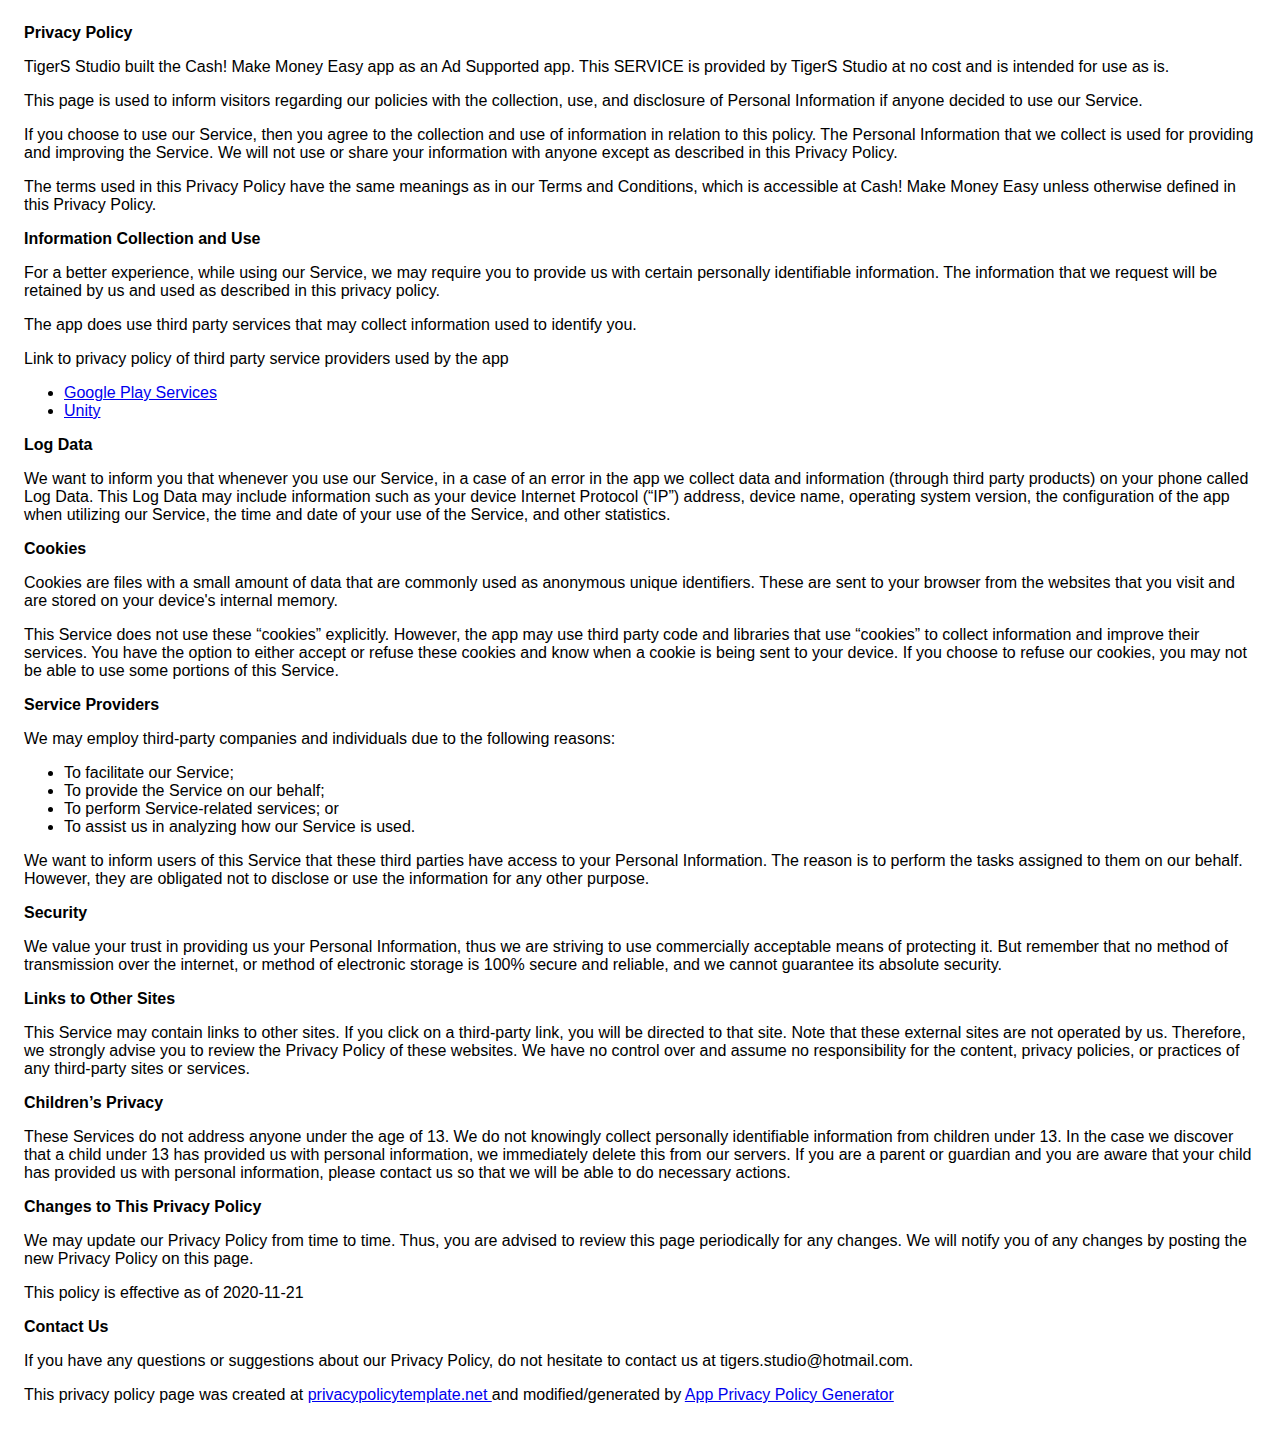
==== privacy.html @ b7ceb6d4 "priv & terms" ====
<!DOCTYPE html>
    <html>
    <head>
      <meta charset='utf-8'>
      <meta name='viewport' content='width=device-width'>
      <title>Privacy Policy</title>
      <style> body { font-family: 'Helvetica Neue', Helvetica, Arial, sans-serif; padding:1em; } </style>
    </head>
    <body>
    <strong>Privacy Policy</strong> <p>
                  TigerS Studio built the Cash! Make Money Easy app as
                  an Ad Supported app. This SERVICE is provided by
                  TigerS Studio at no cost and is intended for use as
                  is.
                </p> <p>
                  This page is used to inform visitors regarding our
                  policies with the collection, use, and disclosure of Personal
                  Information if anyone decided to use our Service.
                </p> <p>
                  If you choose to use our Service, then you agree to
                  the collection and use of information in relation to this
                  policy. The Personal Information that we collect is
                  used for providing and improving the Service. We will not use or share your information with
                  anyone except as described in this Privacy Policy.
                </p> <p>
                  The terms used in this Privacy Policy have the same meanings
                  as in our Terms and Conditions, which is accessible at
                  Cash! Make Money Easy unless otherwise defined in this Privacy Policy.
                </p> <p><strong>Information Collection and Use</strong></p> <p>
                  For a better experience, while using our Service, we
                  may require you to provide us with certain personally
                  identifiable information. The information that
                  we request will be retained by us and used as described in this privacy policy.
                </p> <div><p>
                    The app does use third party services that may collect
                    information used to identify you.
                  </p> <p>
                    Link to privacy policy of third party service providers used
                    by the app
                  </p> <ul><li><a href="https://www.google.com/policies/privacy/" target="_blank" rel="noopener noreferrer">Google Play Services</a></li><!----><!----><!----><!----><!----><!----><!----><!----><!----><!----><li><a href="https://unity3d.com/legal/privacy-policy" target="_blank" rel="noopener noreferrer">Unity</a></li><!----><!----><!----><!----><!----><!----><!----><!----><!----><!----><!----><!----><!----></ul></div> <p><strong>Log Data</strong></p> <p>
                  We want to inform you that whenever you
                  use our Service, in a case of an error in the app
                  we collect data and information (through third party
                  products) on your phone called Log Data. This Log Data may
                  include information such as your device Internet Protocol
                  (“IP”) address, device name, operating system version, the
                  configuration of the app when utilizing our Service,
                  the time and date of your use of the Service, and other
                  statistics.
                </p> <p><strong>Cookies</strong></p> <p>
                  Cookies are files with a small amount of data that are
                  commonly used as anonymous unique identifiers. These are sent
                  to your browser from the websites that you visit and are
                  stored on your device's internal memory.
                </p> <p>
                  This Service does not use these “cookies” explicitly. However,
                  the app may use third party code and libraries that use
                  “cookies” to collect information and improve their services.
                  You have the option to either accept or refuse these cookies
                  and know when a cookie is being sent to your device. If you
                  choose to refuse our cookies, you may not be able to use some
                  portions of this Service.
                </p> <p><strong>Service Providers</strong></p> <p>
                  We may employ third-party companies and
                  individuals due to the following reasons:
                </p> <ul><li>To facilitate our Service;</li> <li>To provide the Service on our behalf;</li> <li>To perform Service-related services; or</li> <li>To assist us in analyzing how our Service is used.</li></ul> <p>
                  We want to inform users of this Service
                  that these third parties have access to your Personal
                  Information. The reason is to perform the tasks assigned to
                  them on our behalf. However, they are obligated not to
                  disclose or use the information for any other purpose.
                </p> <p><strong>Security</strong></p> <p>
                  We value your trust in providing us your
                  Personal Information, thus we are striving to use commercially
                  acceptable means of protecting it. But remember that no method
                  of transmission over the internet, or method of electronic
                  storage is 100% secure and reliable, and we cannot
                  guarantee its absolute security.
                </p> <p><strong>Links to Other Sites</strong></p> <p>
                  This Service may contain links to other sites. If you click on
                  a third-party link, you will be directed to that site. Note
                  that these external sites are not operated by us.
                  Therefore, we strongly advise you to review the
                  Privacy Policy of these websites. We have
                  no control over and assume no responsibility for the content,
                  privacy policies, or practices of any third-party sites or
                  services.
                </p> <p><strong>Children’s Privacy</strong></p> <p>
                  These Services do not address anyone under the age of 13.
                  We do not knowingly collect personally
                  identifiable information from children under 13. In the case
                  we discover that a child under 13 has provided
                  us with personal information, we immediately
                  delete this from our servers. If you are a parent or guardian
                  and you are aware that your child has provided us with
                  personal information, please contact us so that
                  we will be able to do necessary actions.
                </p> <p><strong>Changes to This Privacy Policy</strong></p> <p>
                  We may update our Privacy Policy from
                  time to time. Thus, you are advised to review this page
                  periodically for any changes. We will
                  notify you of any changes by posting the new Privacy Policy on
                  this page.
                </p> <p>This policy is effective as of 2020-11-21</p> <p><strong>Contact Us</strong></p> <p>
                  If you have any questions or suggestions about our
                  Privacy Policy, do not hesitate to contact us at tigers.studio@hotmail.com.
                </p> <p>This privacy policy page was created at <a href="https://privacypolicytemplate.net" target="_blank" rel="noopener noreferrer">privacypolicytemplate.net </a>and modified/generated by <a href="https://app-privacy-policy-generator.nisrulz.com/" target="_blank" rel="noopener noreferrer">App Privacy Policy Generator</a></p>
    </body>
    </html>
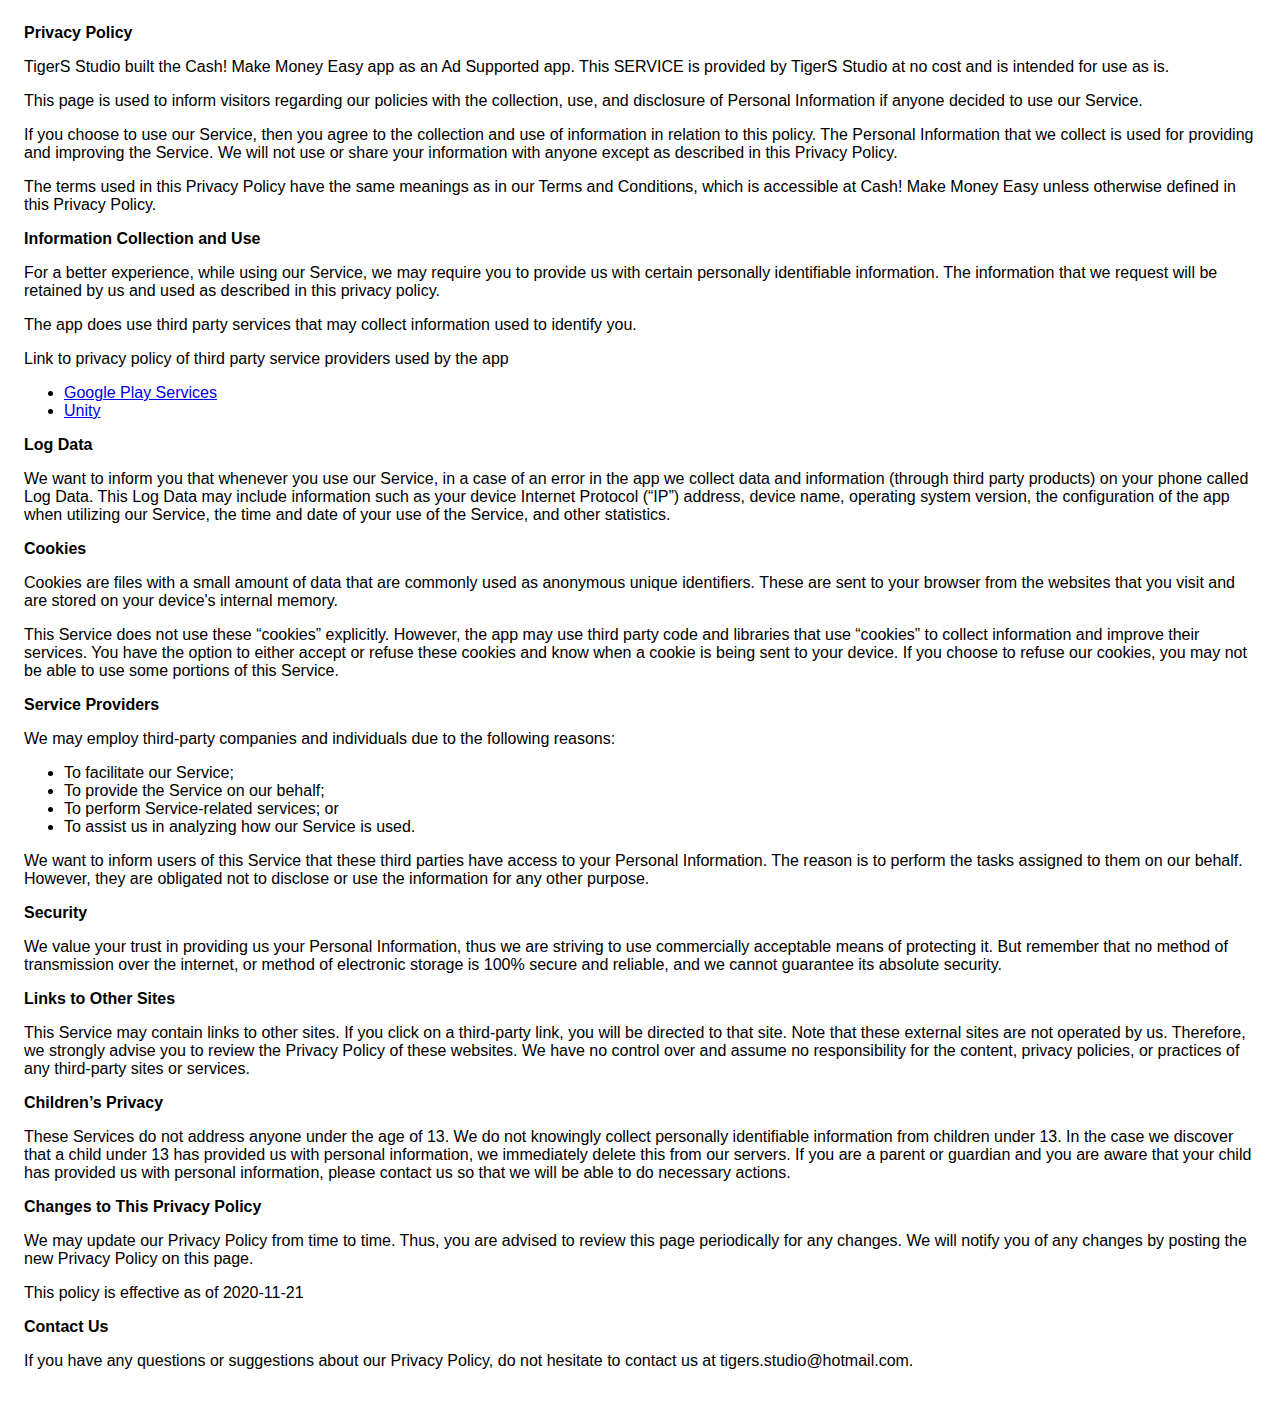
==== commit d45d347d: "clear" ====
--- a/privacy.html
+++ b/privacy.html
@@ -103,8 +103,7 @@
                   this page.
                 </p> <p>This policy is effective as of 2020-11-21</p> <p><strong>Contact Us</strong></p> <p>
                   If you have any questions or suggestions about our
-                  Privacy Policy, do not hesitate to contact us at tigers.studio@hotmail.com.
-                </p> <p>This privacy policy page was created at <a href="https://privacypolicytemplate.net" target="_blank" rel="noopener noreferrer">privacypolicytemplate.net </a>and modified/generated by <a href="https://app-privacy-policy-generator.nisrulz.com/" target="_blank" rel="noopener noreferrer">App Privacy Policy Generator</a></p>
+                  Privacy Policy, do not hesitate to contact us at tigers.studio@hotmail.com.</p>
     </body>
     </html>
       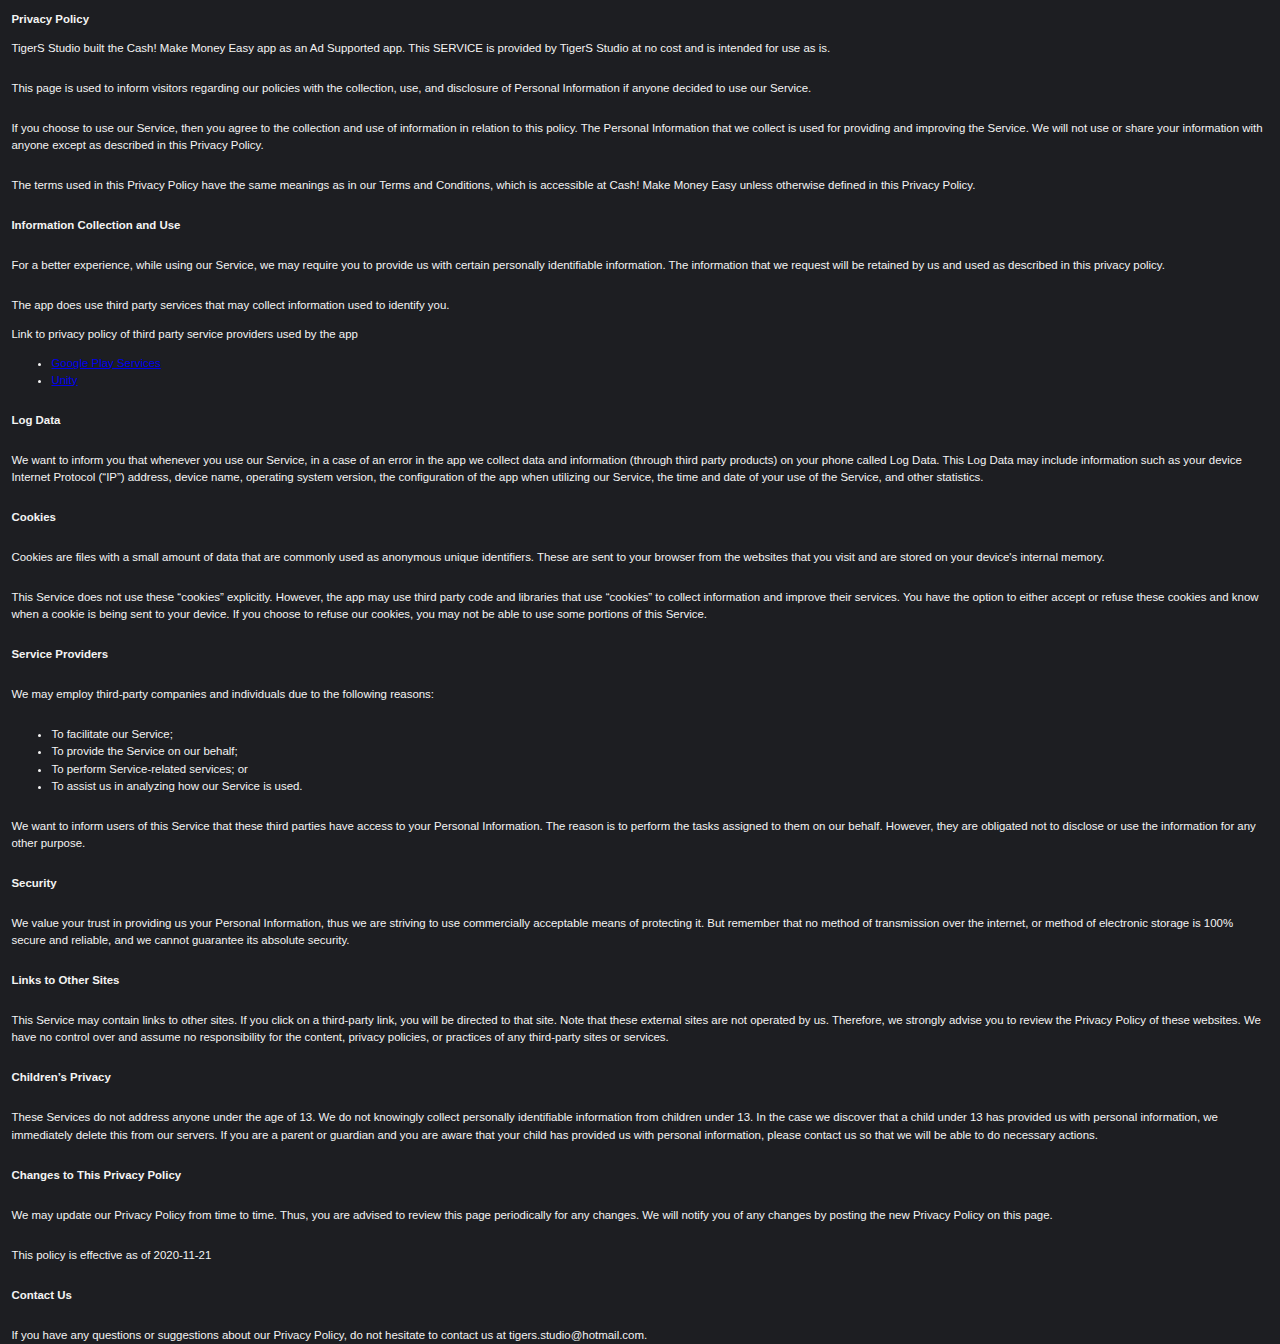
==== commit 014902b8: "styles" ====
--- a/privacy.html
+++ b/privacy.html
@@ -4,6 +4,7 @@
       <meta charset='utf-8'>
       <meta name='viewport' content='width=device-width'>
       <title>Privacy Policy</title>
+      <link rel="stylesheet" href="style.css">
       <style> body { font-family: 'Helvetica Neue', Helvetica, Arial, sans-serif; padding:1em; } </style>
     </head>
     <body>
--- a/style.css
+++ b/style.css
@@ -0,0 +1,139 @@
+*,
+::before,
+::after {
+    box-sizing: border-box;
+}
+body {
+    position: relative;
+    margin: 0;
+    overflow: hidden;
+    display: flex;
+    height: 100vh;
+    flex-direction: column;
+    line-height: 1.5;
+    font-family: tahoma;
+    font-size: 71.5%;
+    color: #f4f4f4;
+    background-color: #1d1e22;
+}
+.scrolls {
+    position: absolute;
+    top: 50%;
+    transform: translateY(-50%);
+    right: 1.25em;
+    z-index: 2;
+    display: flex;
+    flex-direction: column;
+    align-content: center;
+    justify-content: center;
+    text-align: center;
+    font-size: 2rem;
+    color: #f4f4f4;
+}
+.scrolls .center {
+    font-size: 0.825rem;
+}
+
+.smooth {
+    position: relative;
+    width: 100%;
+    height: 100%;
+    scroll-behavior: smooth;
+    overflow-y: scroll;
+    scroll-snap-type: mandatory;
+    scroll-snap-points-y: repeat(100vh);
+    scroll-snap-type: y mandatory;
+}
+
+.header {
+    position: fixed;
+    top: 0;
+    z-index: 1;
+    display: flex;
+    width: 100%;
+    min-height: 59px;
+    font-size: 1rem;
+    background-image: linear-gradient(
+        180deg,
+        #1d1e22,
+        rgba(29, 30, 34, 0.1),
+        transparent
+    );
+    mix-blend-mode: luminosity;
+}
+
+.header ul {
+    margin: 0;
+    padding: 0;
+    list-style: none;
+    display: flex;
+    width: 100%;
+    justify-content: center;
+}
+
+.header ul li {
+    margin: 0 1em;
+    padding: 1em;
+}
+
+.header ul li a {
+    position: relative;
+    text-decoration: none;
+    text-transform: uppercase;
+    font-weight: 599;
+    color: #f4f4f4;
+}
+
+.header ul li a::after {
+    position: absolute;
+    bottom: -3px;
+    left: 0;
+    content: "";
+    width: 0;
+    height: 3px;
+    transition: all 0.2s linear;
+}
+
+.header ul li a:hover::after {
+    width: 100%;
+    background-color: #f4f4f4;
+}
+
+section {
+    position: relative;
+    display: flex;
+    width: 100%;
+    min-height: 100vh;
+    flex-grow: column wrap;
+    align-items: center;
+    justify-content: center;
+    font-size: 1rem;
+    /*background-image: url(https://1drv.ms/u/s!Anfp-Vw0QlsBfKx5JMW99_8MUcg?e=bsR9wp);*/
+    background-color: cover;
+    scroll-snap-align: center;
+}
+
+section h2 {
+    text-transform: uppercase;
+    font-size: 1.5rem;
+    font-weight: 900;
+    padding: 10px 21px;
+    color: #1d1e22;
+    background-color: #f4f4f4;
+    mix-blend-mode: screen;
+    pointer-events: none;
+    user-select: none;
+    font-family: tahoma;
+}
+
+/*section:nth-child(2) {
+    background-image: url(https://1drv.ms/u/s!Anfp-Vw0QlsBfKx5JMW99_8MUcg?e=bsR9wp);
+}
+
+section:nth-child(3) {
+    background-image: url(https://1drv.ms/u/s!Anfp-Vw0QlsBfKx5JMW99_8MUcg?e=bsR9wp);
+}
+
+section:nth-child(4) {
+    background-image: url(https://1drv.ms/u/s!Anfp-Vw0QlsBfKx5JMW99_8MUcg?e=bsR9wp);
+}*/
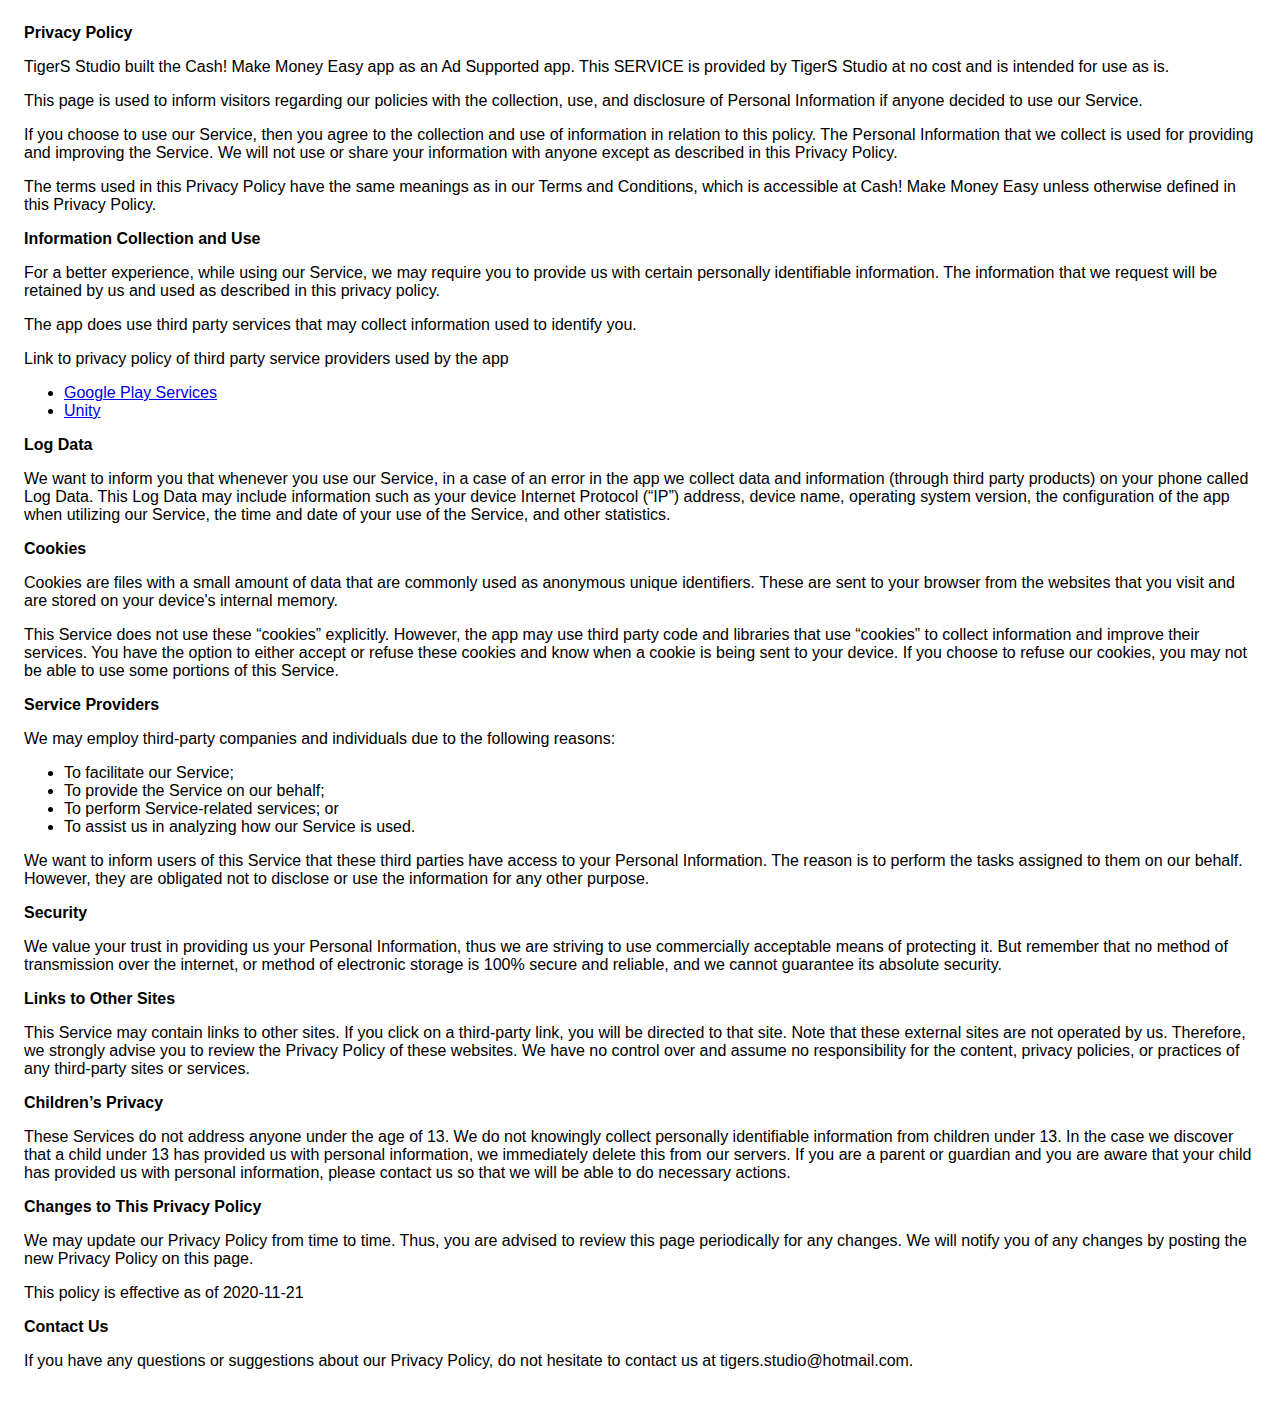
==== commit bf760e4d: "-style" ====
--- a/privacy.html
+++ b/privacy.html
@@ -4,7 +4,6 @@
       <meta charset='utf-8'>
       <meta name='viewport' content='width=device-width'>
       <title>Privacy Policy</title>
-      <link rel="stylesheet" href="style.css">
       <style> body { font-family: 'Helvetica Neue', Helvetica, Arial, sans-serif; padding:1em; } </style>
     </head>
     <body>
